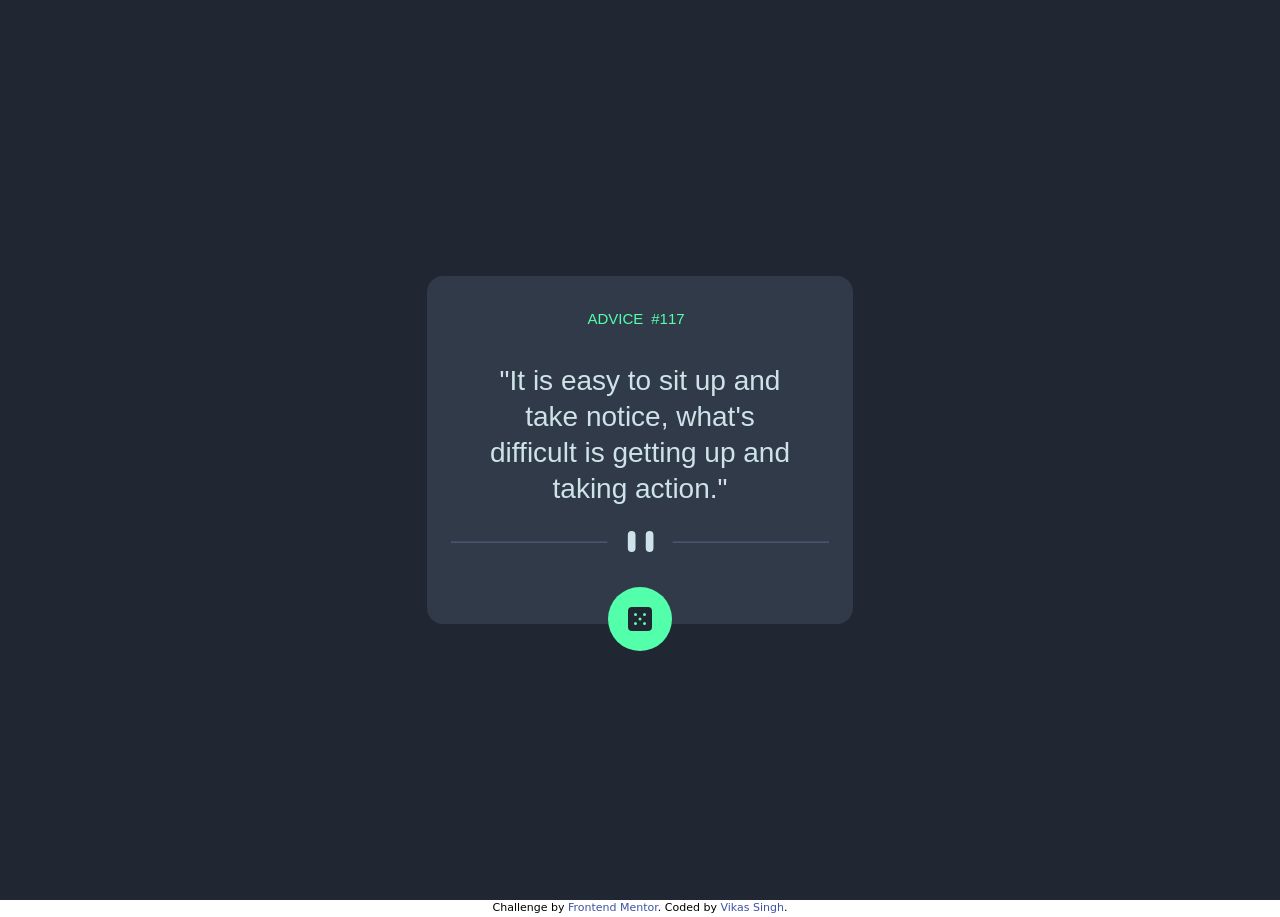
==== public/index.html @ c59c505f "Initial commit" ====
<!DOCTYPE html>
<html lang="en">

<head>
  <meta charset="UTF-8">
  <meta name="viewport" content="width=device-width, initial-scale=1.0">

  <link rel="icon" type="image/png" sizes="32x32" href="./images/favicon-32x32.png">

  <title>Frontend Mentor | Advice generator app</title>

  <link rel="stylesheet" href="output.css">


  <style>
    .attribution {
      font-size: 11px;
      text-align: center;
    }

    .attribution a {
      color: hsl(228, 45%, 44%);
    }
  </style>
</head>

<body>
  <div id="container" class="w-full h-screen bg-[#202632] flex items-center">

    <div id="card" class="w-10/12 bg-[#313a49] mx-auto rounded-2xl font-primary sm:w-2/6">
      <h1 class="text-[#53ffaa] text-center py-8 text-[15px]">ADVICE<span id="idNo" class="px-2">#117</span></h1>
      <p id="advice" class="text-[#cee3e8] text-[28px] text-center px-14 leading-9">"It is easy to sit up and take
        notice, what's difficult is getting up and taking action."</p>
      <div class="flex flex-col items-center px-6 pb-12 relative">
        <img class="py-6 w-full" src="/images/pattern-divider-mobile.svg" alt="">
        <div id="changebtn"
          class="bg-[#53ffab] w-16 h-16 flex items-center justify-center rounded-full absolute top-20 cursor-pointer hover:shadow-custom">
          <img class="z-10" src="/images/icon-dice.svg" alt="">

        </div>
      </div>

    </div>
  </div>

  <div class="attribution">
    Challenge by <a href="https://www.frontendmentor.io?ref=challenge" target="_blank">Frontend Mentor</a>.
    Coded by <a href="https://github.com/vikki12630">Vikas Singh</a>.
  </div>
</body>
<script src="main.js"></script>

</html>
---- public/output.css ----
/*
! tailwindcss v3.3.3 | MIT License | https://tailwindcss.com
*/

/*
1. Prevent padding and border from affecting element width. (https://github.com/mozdevs/cssremedy/issues/4)
2. Allow adding a border to an element by just adding a border-width. (https://github.com/tailwindcss/tailwindcss/pull/116)
*/

*,
::before,
::after {
  box-sizing: border-box;
  /* 1 */
  border-width: 0;
  /* 2 */
  border-style: solid;
  /* 2 */
  border-color: #e5e7eb;
  /* 2 */
}

::before,
::after {
  --tw-content: '';
}

/*
1. Use a consistent sensible line-height in all browsers.
2. Prevent adjustments of font size after orientation changes in iOS.
3. Use a more readable tab size.
4. Use the user's configured `sans` font-family by default.
5. Use the user's configured `sans` font-feature-settings by default.
6. Use the user's configured `sans` font-variation-settings by default.
*/

html {
  line-height: 1.5;
  /* 1 */
  -webkit-text-size-adjust: 100%;
  /* 2 */
  -moz-tab-size: 4;
  /* 3 */
  -o-tab-size: 4;
     tab-size: 4;
  /* 3 */
  font-family: ui-sans-serif, system-ui, -apple-system, BlinkMacSystemFont, "Segoe UI", Roboto, "Helvetica Neue", Arial, "Noto Sans", sans-serif, "Apple Color Emoji", "Segoe UI Emoji", "Segoe UI Symbol", "Noto Color Emoji";
  /* 4 */
  font-feature-settings: normal;
  /* 5 */
  font-variation-settings: normal;
  /* 6 */
}

/*
1. Remove the margin in all browsers.
2. Inherit line-height from `html` so users can set them as a class directly on the `html` element.
*/

body {
  margin: 0;
  /* 1 */
  line-height: inherit;
  /* 2 */
}

/*
1. Add the correct height in Firefox.
2. Correct the inheritance of border color in Firefox. (https://bugzilla.mozilla.org/show_bug.cgi?id=190655)
3. Ensure horizontal rules are visible by default.
*/

hr {
  height: 0;
  /* 1 */
  color: inherit;
  /* 2 */
  border-top-width: 1px;
  /* 3 */
}

/*
Add the correct text decoration in Chrome, Edge, and Safari.
*/

abbr:where([title]) {
  -webkit-text-decoration: underline dotted;
          text-decoration: underline dotted;
}

/*
Remove the default font size and weight for headings.
*/

h1,
h2,
h3,
h4,
h5,
h6 {
  font-size: inherit;
  font-weight: inherit;
}

/*
Reset links to optimize for opt-in styling instead of opt-out.
*/

a {
  color: inherit;
  text-decoration: inherit;
}

/*
Add the correct font weight in Edge and Safari.
*/

b,
strong {
  font-weight: bolder;
}

/*
1. Use the user's configured `mono` font family by default.
2. Correct the odd `em` font sizing in all browsers.
*/

code,
kbd,
samp,
pre {
  font-family: ui-monospace, SFMono-Regular, Menlo, Monaco, Consolas, "Liberation Mono", "Courier New", monospace;
  /* 1 */
  font-size: 1em;
  /* 2 */
}

/*
Add the correct font size in all browsers.
*/

small {
  font-size: 80%;
}

/*
Prevent `sub` and `sup` elements from affecting the line height in all browsers.
*/

sub,
sup {
  font-size: 75%;
  line-height: 0;
  position: relative;
  vertical-align: baseline;
}

sub {
  bottom: -0.25em;
}

sup {
  top: -0.5em;
}

/*
1. Remove text indentation from table contents in Chrome and Safari. (https://bugs.chromium.org/p/chromium/issues/detail?id=999088, https://bugs.webkit.org/show_bug.cgi?id=201297)
2. Correct table border color inheritance in all Chrome and Safari. (https://bugs.chromium.org/p/chromium/issues/detail?id=935729, https://bugs.webkit.org/show_bug.cgi?id=195016)
3. Remove gaps between table borders by default.
*/

table {
  text-indent: 0;
  /* 1 */
  border-color: inherit;
  /* 2 */
  border-collapse: collapse;
  /* 3 */
}

/*
1. Change the font styles in all browsers.
2. Remove the margin in Firefox and Safari.
3. Remove default padding in all browsers.
*/

button,
input,
optgroup,
select,
textarea {
  font-family: inherit;
  /* 1 */
  font-feature-settings: inherit;
  /* 1 */
  font-variation-settings: inherit;
  /* 1 */
  font-size: 100%;
  /* 1 */
  font-weight: inherit;
  /* 1 */
  line-height: inherit;
  /* 1 */
  color: inherit;
  /* 1 */
  margin: 0;
  /* 2 */
  padding: 0;
  /* 3 */
}

/*
Remove the inheritance of text transform in Edge and Firefox.
*/

button,
select {
  text-transform: none;
}

/*
1. Correct the inability to style clickable types in iOS and Safari.
2. Remove default button styles.
*/

button,
[type='button'],
[type='reset'],
[type='submit'] {
  -webkit-appearance: button;
  /* 1 */
  background-color: transparent;
  /* 2 */
  background-image: none;
  /* 2 */
}

/*
Use the modern Firefox focus style for all focusable elements.
*/

:-moz-focusring {
  outline: auto;
}

/*
Remove the additional `:invalid` styles in Firefox. (https://github.com/mozilla/gecko-dev/blob/2f9eacd9d3d995c937b4251a5557d95d494c9be1/layout/style/res/forms.css#L728-L737)
*/

:-moz-ui-invalid {
  box-shadow: none;
}

/*
Add the correct vertical alignment in Chrome and Firefox.
*/

progress {
  vertical-align: baseline;
}

/*
Correct the cursor style of increment and decrement buttons in Safari.
*/

::-webkit-inner-spin-button,
::-webkit-outer-spin-button {
  height: auto;
}

/*
1. Correct the odd appearance in Chrome and Safari.
2. Correct the outline style in Safari.
*/

[type='search'] {
  -webkit-appearance: textfield;
  /* 1 */
  outline-offset: -2px;
  /* 2 */
}

/*
Remove the inner padding in Chrome and Safari on macOS.
*/

::-webkit-search-decoration {
  -webkit-appearance: none;
}

/*
1. Correct the inability to style clickable types in iOS and Safari.
2. Change font properties to `inherit` in Safari.
*/

::-webkit-file-upload-button {
  -webkit-appearance: button;
  /* 1 */
  font: inherit;
  /* 2 */
}

/*
Add the correct display in Chrome and Safari.
*/

summary {
  display: list-item;
}

/*
Removes the default spacing and border for appropriate elements.
*/

blockquote,
dl,
dd,
h1,
h2,
h3,
h4,
h5,
h6,
hr,
figure,
p,
pre {
  margin: 0;
}

fieldset {
  margin: 0;
  padding: 0;
}

legend {
  padding: 0;
}

ol,
ul,
menu {
  list-style: none;
  margin: 0;
  padding: 0;
}

/*
Reset default styling for dialogs.
*/

dialog {
  padding: 0;
}

/*
Prevent resizing textareas horizontally by default.
*/

textarea {
  resize: vertical;
}

/*
1. Reset the default placeholder opacity in Firefox. (https://github.com/tailwindlabs/tailwindcss/issues/3300)
2. Set the default placeholder color to the user's configured gray 400 color.
*/

input::-moz-placeholder, textarea::-moz-placeholder {
  opacity: 1;
  /* 1 */
  color: #9ca3af;
  /* 2 */
}

input::placeholder,
textarea::placeholder {
  opacity: 1;
  /* 1 */
  color: #9ca3af;
  /* 2 */
}

/*
Set the default cursor for buttons.
*/

button,
[role="button"] {
  cursor: pointer;
}

/*
Make sure disabled buttons don't get the pointer cursor.
*/

:disabled {
  cursor: default;
}

/*
1. Make replaced elements `display: block` by default. (https://github.com/mozdevs/cssremedy/issues/14)
2. Add `vertical-align: middle` to align replaced elements more sensibly by default. (https://github.com/jensimmons/cssremedy/issues/14#issuecomment-634934210)
   This can trigger a poorly considered lint error in some tools but is included by design.
*/

img,
svg,
video,
canvas,
audio,
iframe,
embed,
object {
  display: block;
  /* 1 */
  vertical-align: middle;
  /* 2 */
}

/*
Constrain images and videos to the parent width and preserve their intrinsic aspect ratio. (https://github.com/mozdevs/cssremedy/issues/14)
*/

img,
video {
  max-width: 100%;
  height: auto;
}

/* Make elements with the HTML hidden attribute stay hidden by default */

[hidden] {
  display: none;
}

*, ::before, ::after {
  --tw-border-spacing-x: 0;
  --tw-border-spacing-y: 0;
  --tw-translate-x: 0;
  --tw-translate-y: 0;
  --tw-rotate: 0;
  --tw-skew-x: 0;
  --tw-skew-y: 0;
  --tw-scale-x: 1;
  --tw-scale-y: 1;
  --tw-pan-x:  ;
  --tw-pan-y:  ;
  --tw-pinch-zoom:  ;
  --tw-scroll-snap-strictness: proximity;
  --tw-gradient-from-position:  ;
  --tw-gradient-via-position:  ;
  --tw-gradient-to-position:  ;
  --tw-ordinal:  ;
  --tw-slashed-zero:  ;
  --tw-numeric-figure:  ;
  --tw-numeric-spacing:  ;
  --tw-numeric-fraction:  ;
  --tw-ring-inset:  ;
  --tw-ring-offset-width: 0px;
  --tw-ring-offset-color: #fff;
  --tw-ring-color: rgb(59 130 246 / 0.5);
  --tw-ring-offset-shadow: 0 0 #0000;
  --tw-ring-shadow: 0 0 #0000;
  --tw-shadow: 0 0 #0000;
  --tw-shadow-colored: 0 0 #0000;
  --tw-blur:  ;
  --tw-brightness:  ;
  --tw-contrast:  ;
  --tw-grayscale:  ;
  --tw-hue-rotate:  ;
  --tw-invert:  ;
  --tw-saturate:  ;
  --tw-sepia:  ;
  --tw-drop-shadow:  ;
  --tw-backdrop-blur:  ;
  --tw-backdrop-brightness:  ;
  --tw-backdrop-contrast:  ;
  --tw-backdrop-grayscale:  ;
  --tw-backdrop-hue-rotate:  ;
  --tw-backdrop-invert:  ;
  --tw-backdrop-opacity:  ;
  --tw-backdrop-saturate:  ;
  --tw-backdrop-sepia:  ;
}

::backdrop {
  --tw-border-spacing-x: 0;
  --tw-border-spacing-y: 0;
  --tw-translate-x: 0;
  --tw-translate-y: 0;
  --tw-rotate: 0;
  --tw-skew-x: 0;
  --tw-skew-y: 0;
  --tw-scale-x: 1;
  --tw-scale-y: 1;
  --tw-pan-x:  ;
  --tw-pan-y:  ;
  --tw-pinch-zoom:  ;
  --tw-scroll-snap-strictness: proximity;
  --tw-gradient-from-position:  ;
  --tw-gradient-via-position:  ;
  --tw-gradient-to-position:  ;
  --tw-ordinal:  ;
  --tw-slashed-zero:  ;
  --tw-numeric-figure:  ;
  --tw-numeric-spacing:  ;
  --tw-numeric-fraction:  ;
  --tw-ring-inset:  ;
  --tw-ring-offset-width: 0px;
  --tw-ring-offset-color: #fff;
  --tw-ring-color: rgb(59 130 246 / 0.5);
  --tw-ring-offset-shadow: 0 0 #0000;
  --tw-ring-shadow: 0 0 #0000;
  --tw-shadow: 0 0 #0000;
  --tw-shadow-colored: 0 0 #0000;
  --tw-blur:  ;
  --tw-brightness:  ;
  --tw-contrast:  ;
  --tw-grayscale:  ;
  --tw-hue-rotate:  ;
  --tw-invert:  ;
  --tw-saturate:  ;
  --tw-sepia:  ;
  --tw-drop-shadow:  ;
  --tw-backdrop-blur:  ;
  --tw-backdrop-brightness:  ;
  --tw-backdrop-contrast:  ;
  --tw-backdrop-grayscale:  ;
  --tw-backdrop-hue-rotate:  ;
  --tw-backdrop-invert:  ;
  --tw-backdrop-opacity:  ;
  --tw-backdrop-saturate:  ;
  --tw-backdrop-sepia:  ;
}

.container {
  width: 100%;
}

@media (min-width: 640px) {
  .container {
    max-width: 640px;
  }
}

@media (min-width: 768px) {
  .container {
    max-width: 768px;
  }
}

@media (min-width: 1024px) {
  .container {
    max-width: 1024px;
  }
}

@media (min-width: 1280px) {
  .container {
    max-width: 1280px;
  }
}

@media (min-width: 1536px) {
  .container {
    max-width: 1536px;
  }
}

.visible {
  visibility: visible;
}

.collapse {
  visibility: collapse;
}

.absolute {
  position: absolute;
}

.relative {
  position: relative;
}

.top-20 {
  top: 5rem;
}

.z-10 {
  z-index: 10;
}

.mx-auto {
  margin-left: auto;
  margin-right: auto;
}

.line-clamp-1 {
  overflow: hidden;
  display: -webkit-box;
  -webkit-box-orient: vertical;
  -webkit-line-clamp: 1;
}

.block {
  display: block;
}

.flex {
  display: flex;
}

.table {
  display: table;
}

.contents {
  display: contents;
}

.hidden {
  display: none;
}

.h-16 {
  height: 4rem;
}

.h-screen {
  height: 100vh;
}

.w-10\/12 {
  width: 83.333333%;
}

.w-16 {
  width: 4rem;
}

.w-full {
  width: 100%;
}

.w-10 {
  width: 2.5rem;
}

.w-2 {
  width: 0.5rem;
}

.border-collapse {
  border-collapse: collapse;
}

.transform {
  transform: translate(var(--tw-translate-x), var(--tw-translate-y)) rotate(var(--tw-rotate)) skewX(var(--tw-skew-x)) skewY(var(--tw-skew-y)) scaleX(var(--tw-scale-x)) scaleY(var(--tw-scale-y));
}

.cursor-pointer {
  cursor: pointer;
}

.resize {
  resize: both;
}

.flex-col {
  flex-direction: column;
}

.items-center {
  align-items: center;
}

.justify-center {
  justify-content: center;
}

.space-y-1 > :not([hidden]) ~ :not([hidden]) {
  --tw-space-y-reverse: 0;
  margin-top: calc(0.25rem * calc(1 - var(--tw-space-y-reverse)));
  margin-bottom: calc(0.25rem * var(--tw-space-y-reverse));
}

.space-y-2 > :not([hidden]) ~ :not([hidden]) {
  --tw-space-y-reverse: 0;
  margin-top: calc(0.5rem * calc(1 - var(--tw-space-y-reverse)));
  margin-bottom: calc(0.5rem * var(--tw-space-y-reverse));
}

.space-x-1 > :not([hidden]) ~ :not([hidden]) {
  --tw-space-x-reverse: 0;
  margin-right: calc(0.25rem * var(--tw-space-x-reverse));
  margin-left: calc(0.25rem * calc(1 - var(--tw-space-x-reverse)));
}

.space-x-2 > :not([hidden]) ~ :not([hidden]) {
  --tw-space-x-reverse: 0;
  margin-right: calc(0.5rem * var(--tw-space-x-reverse));
  margin-left: calc(0.5rem * calc(1 - var(--tw-space-x-reverse)));
}

.space-x-5 > :not([hidden]) ~ :not([hidden]) {
  --tw-space-x-reverse: 0;
  margin-right: calc(1.25rem * var(--tw-space-x-reverse));
  margin-left: calc(1.25rem * calc(1 - var(--tw-space-x-reverse)));
}

.space-x-0 > :not([hidden]) ~ :not([hidden]) {
  --tw-space-x-reverse: 0;
  margin-right: calc(0px * var(--tw-space-x-reverse));
  margin-left: calc(0px * calc(1 - var(--tw-space-x-reverse)));
}

.space-x-0\.5 > :not([hidden]) ~ :not([hidden]) {
  --tw-space-x-reverse: 0;
  margin-right: calc(0.125rem * var(--tw-space-x-reverse));
  margin-left: calc(0.125rem * calc(1 - var(--tw-space-x-reverse)));
}

.space-y-8 > :not([hidden]) ~ :not([hidden]) {
  --tw-space-y-reverse: 0;
  margin-top: calc(2rem * calc(1 - var(--tw-space-y-reverse)));
  margin-bottom: calc(2rem * var(--tw-space-y-reverse));
}

.-space-x-2 > :not([hidden]) ~ :not([hidden]) {
  --tw-space-x-reverse: 0;
  margin-right: calc(-0.5rem * var(--tw-space-x-reverse));
  margin-left: calc(-0.5rem * calc(1 - var(--tw-space-x-reverse)));
}

.-space-y-2 > :not([hidden]) ~ :not([hidden]) {
  --tw-space-y-reverse: 0;
  margin-top: calc(-0.5rem * calc(1 - var(--tw-space-y-reverse)));
  margin-bottom: calc(-0.5rem * var(--tw-space-y-reverse));
}

.rounded-2xl {
  border-radius: 1rem;
}

.rounded-full {
  border-radius: 9999px;
}

.border {
  border-width: 1px;
}

.bg-\[\#202632\] {
  --tw-bg-opacity: 1;
  background-color: rgb(32 38 50 / var(--tw-bg-opacity));
}

.bg-\[\#313a49\] {
  --tw-bg-opacity: 1;
  background-color: rgb(49 58 73 / var(--tw-bg-opacity));
}

.bg-\[\#53ffab\] {
  --tw-bg-opacity: 1;
  background-color: rgb(83 255 171 / var(--tw-bg-opacity));
}

.px-14 {
  padding-left: 3.5rem;
  padding-right: 3.5rem;
}

.px-2 {
  padding-left: 0.5rem;
  padding-right: 0.5rem;
}

.px-6 {
  padding-left: 1.5rem;
  padding-right: 1.5rem;
}

.py-6 {
  padding-top: 1.5rem;
  padding-bottom: 1.5rem;
}

.py-8 {
  padding-top: 2rem;
  padding-bottom: 2rem;
}

.pb-12 {
  padding-bottom: 3rem;
}

.text-center {
  text-align: center;
}

.font-primary {
  font-family: manrope, sans-serif;
}

.text-\[28px\] {
  font-size: 28px;
}

.text-\[16px\] {
  font-size: 16px;
}

.text-\[5px\] {
  font-size: 5px;
}

.text-\[15px\] {
  font-size: 15px;
}

.leading-3 {
  line-height: .75rem;
}

.leading-5 {
  line-height: 1.25rem;
}

.leading-7 {
  line-height: 1.75rem;
}

.leading-9 {
  line-height: 2.25rem;
}

.tracking-tighter {
  letter-spacing: -0.05em;
}

.tracking-tight {
  letter-spacing: -0.025em;
}

.tracking-normal {
  letter-spacing: 0em;
}

.text-\[\#53ffaa\] {
  --tw-text-opacity: 1;
  color: rgb(83 255 170 / var(--tw-text-opacity));
}

.text-\[\#cee3e8\] {
  --tw-text-opacity: 1;
  color: rgb(206 227 232 / var(--tw-text-opacity));
}

.text-\[\] {
  color: ;
}

.text-\[15\] {
  color: 15;
}

.underline {
  text-decoration-line: underline;
}

.outline {
  outline-style: solid;
}

.hover\:shadow-custom:hover {
  --tw-shadow: 0 0 30px 5px #53ffab;
  --tw-shadow-colored: 0 0 30px 5px var(--tw-shadow-color);
  box-shadow: var(--tw-ring-offset-shadow, 0 0 #0000), var(--tw-ring-shadow, 0 0 #0000), var(--tw-shadow);
}

@media (min-width: 640px) {
  .sm\:w-2\/5 {
    width: 40%;
  }

  .sm\:w-2\/6 {
    width: 33.333333%;
  }
}
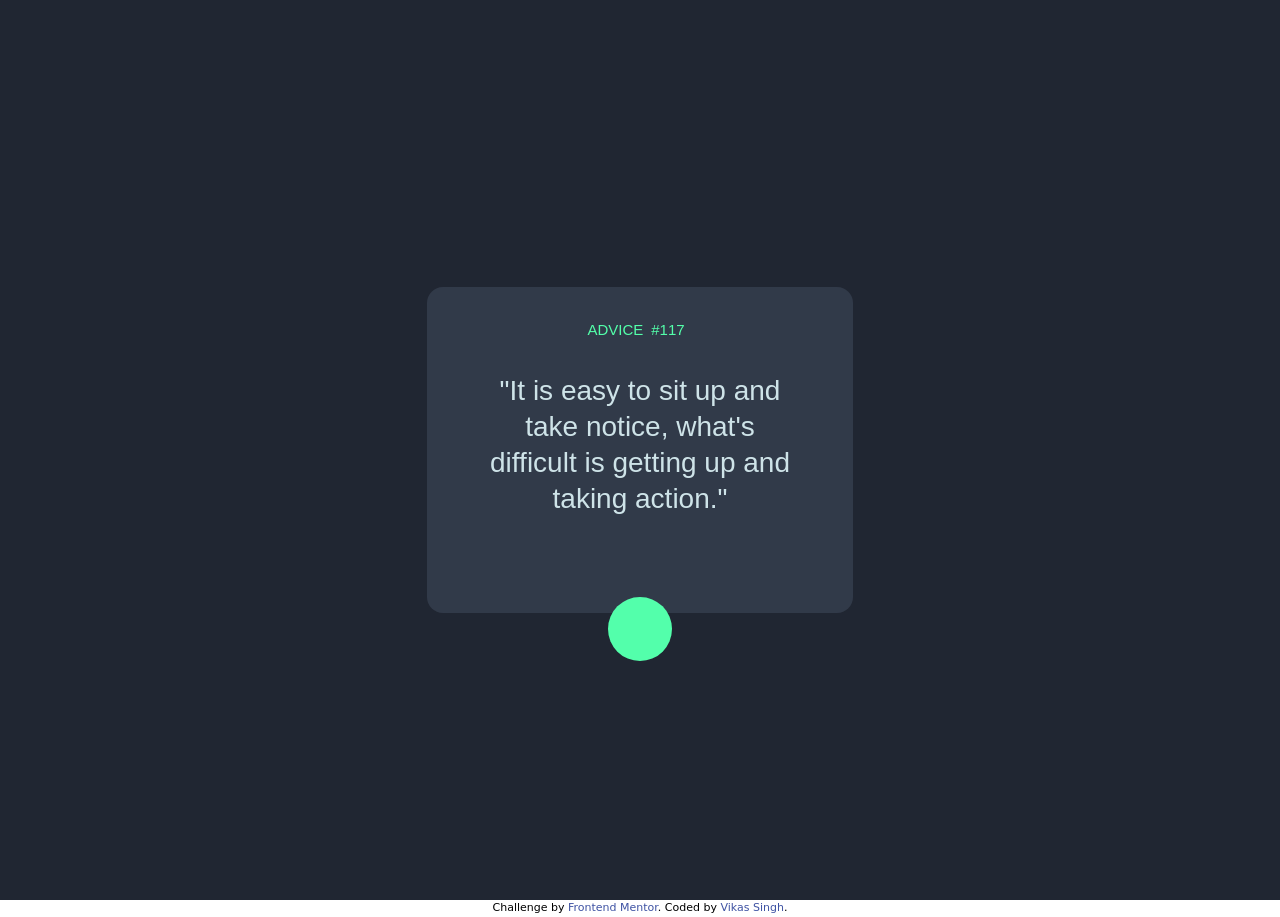
==== commit 0cc0f569: "severe change" ====
--- a/public/index.html
+++ b/public/index.html
@@ -32,10 +32,10 @@
       <p id="advice" class="text-[#cee3e8] text-[28px] text-center px-14 leading-9">"It is easy to sit up and take
         notice, what's difficult is getting up and taking action."</p>
       <div class="flex flex-col items-center px-6 pb-12 relative">
-        <img class="py-6 w-full" src="/images/pattern-divider-mobile.svg" alt="">
+        <img class="py-6 w-full" src="images/pattern-divider-mobile.svg" alt="">
         <div id="changebtn"
           class="bg-[#53ffab] w-16 h-16 flex items-center justify-center rounded-full absolute top-20 cursor-pointer hover:shadow-custom">
-          <img class="z-10" src="/images/icon-dice.svg" alt="">
+          <img class="z-10" src="images/icon-dice.svg" alt="">
 
         </div>
       </div>
